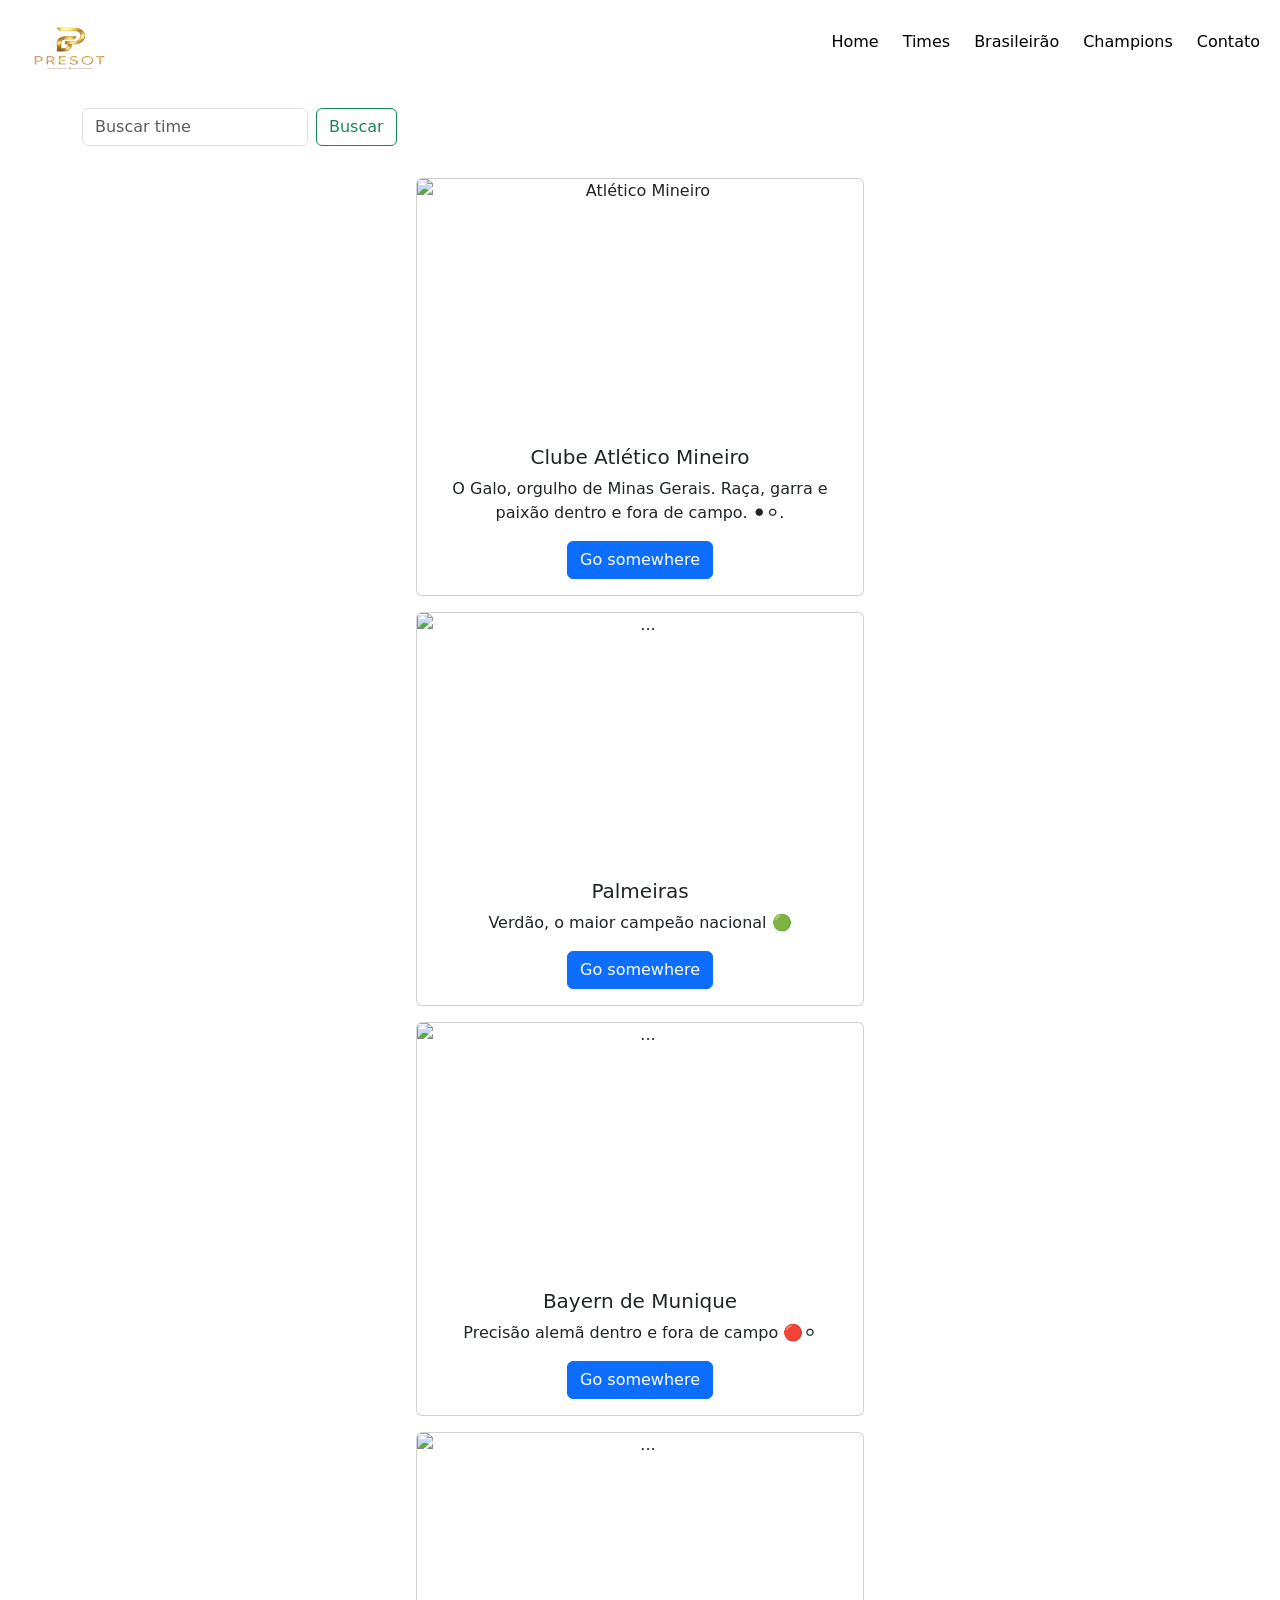
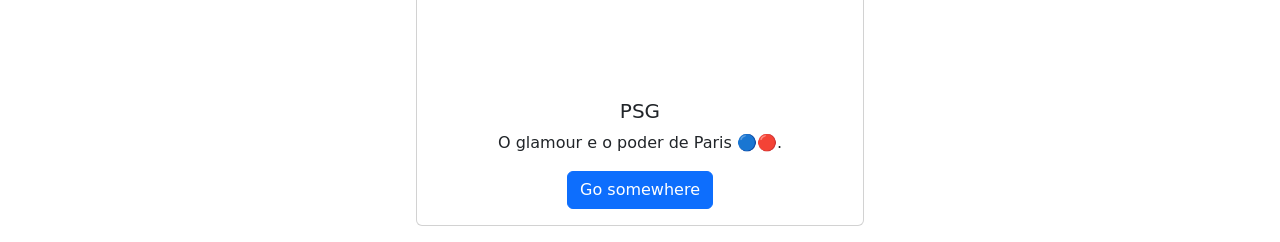
==== modulo/pages/times.html @ 690aa34c "add teams page with cards and search bar" ====
<!DOCTYPE html>
<html lang="en">
<head>
    <meta charset="UTF-8">
    <meta name="viewport" content="width=device-width, initial-scale=1.0">
    <title>Times</title>
    <link rel="stylesheet" href="https://cdn.jsdelivr.net/npm/bootstrap@5.3.8/dist/css/bootstrap.min.css">
    <link rel="stylesheet" href="../css/style.css">
</head>
<body>
    <header>
        <img src="../images/logo.png" alt="Logo">
        <ul class="menu">
            <li><a href="../pages/index.html">Home</a></li>
            <li><a href="../pages/times.html">Times</a></li>
            <li><a href="../pages/brasileirao.html">Brasileirão</a></li>
            <li><a href="../pages/europeus.html">Champions</a></li>
            <li><a href="../pages/contato.html">Contato</a></li>
        </ul>
    </header>
    <main>
      <nav class="navbar justify-content-center mb-4">
  <div class="container">
    <form class="d-flex w-20" role="search">
      <input class="form-control me-2" type="search" placeholder="Buscar time" aria-label="Search"/>
      <button class="btn btn-outline-success" type="submit">Buscar</button>
    </form>
  </div>
</nav>
<section class="times">
  <div class="row d-flex flex-column align-items-center">
    <div class="col-auto mb-3">
      <div class="card" style="width: 28rem;">
       <img src="https://picsum.photos/400/200" class="card-img-top" alt="Atlético Mineiro">
        <div class="card-body">
          <h5 class="card-title">Clube Atlético Mineiro</h5>
          <p class="card-text">O Galo, orgulho de Minas Gerais. Raça, garra e paixão dentro e fora de campo. ⚫⚪.</p>
          <a href="#" class="btn btn-primary">Go somewhere</a>
        </div>
      </div>
    </div>

    <div class="col-auto mb-3">
      <div class="card" style="width: 28rem;">
        <img src="https://picsum.photos/400/200" class="card-img-top" alt="...">
        <div class="card-body">
          <h5 class="card-title">Palmeiras </h5>
          <p class="card-text">Verdão, o maior campeão nacional 🟢</p>
          <a href="#" class="btn btn-primary">Go somewhere</a>
        </div>
      </div>
    </div>
    <div class="col-auto mb-3">
      <div class="card" style="width: 28rem;">
        <img src="https://picsum.photos/400/200" class="card-img-top" alt="...">
        <div class="card-body">
          <h5 class="card-title">Bayern de Munique</h5>
          <p class="card-text">Precisão alemã dentro e fora de campo 🔴⚪</p>
          <a href="#" class="btn btn-primary">Go somewhere</a>
        </div>
      </div>
    </div>
    <div class="col-auto mb-3">
      <div class="card" style="width: 28rem;">
        <img src="https://picsum.photos/400/200" class="card-img-top" alt="...">
        <div class="card-body">
          <h5 class="card-title">PSG </h5>
          <p class="card-text">O glamour e o poder de Paris 🔵🔴.</p>
          <a href="#" class="btn btn-primary">Go somewhere</a>
        </div>
      </div>
    </div>
  </div>
  </div>
  
  </div>
  
</section>
</body>
</html>
---- modulo/css/style.css ----
*{
    padding: 0px;
    margin: 0px;
}
.menu{
    display: flex;
    list-style: none;
    gap: 24px;
    padding: 0; 
    
}
.menu a{
    text-decoration: none;
    color:black;
    
}
.menu a:hover{
    color:tomato;
}
header img {
    width: 100px;
    height: 80px;
}
main .Home {
  display: flex;
  
  flex-direction: column;
  padding: 50px 70px;
  
}
header {
    display: flex;
    align-items: center;
    justify-content: space-between;
    padding: 10px 20px;
    
}
section .card img {
    width: 100%;
    height: 550px;       
    
}
.card{
    text-align: center;
    
}
.container-fluid{
    justify-content:center;
}
section{
    justify-content: center;
}
footer{
   text-align: center;
}
main .times{
    display: flex;
    justify-content: center;
    
}
.times .card {
    width: 18rem;
}

.times .card-img-top {
    width: 100%;
    height: 180px;
    object-fit: cover;
}
.times .card-img-top {
    width: 100%;
    height: 250px;
    object-fit: cover;
}
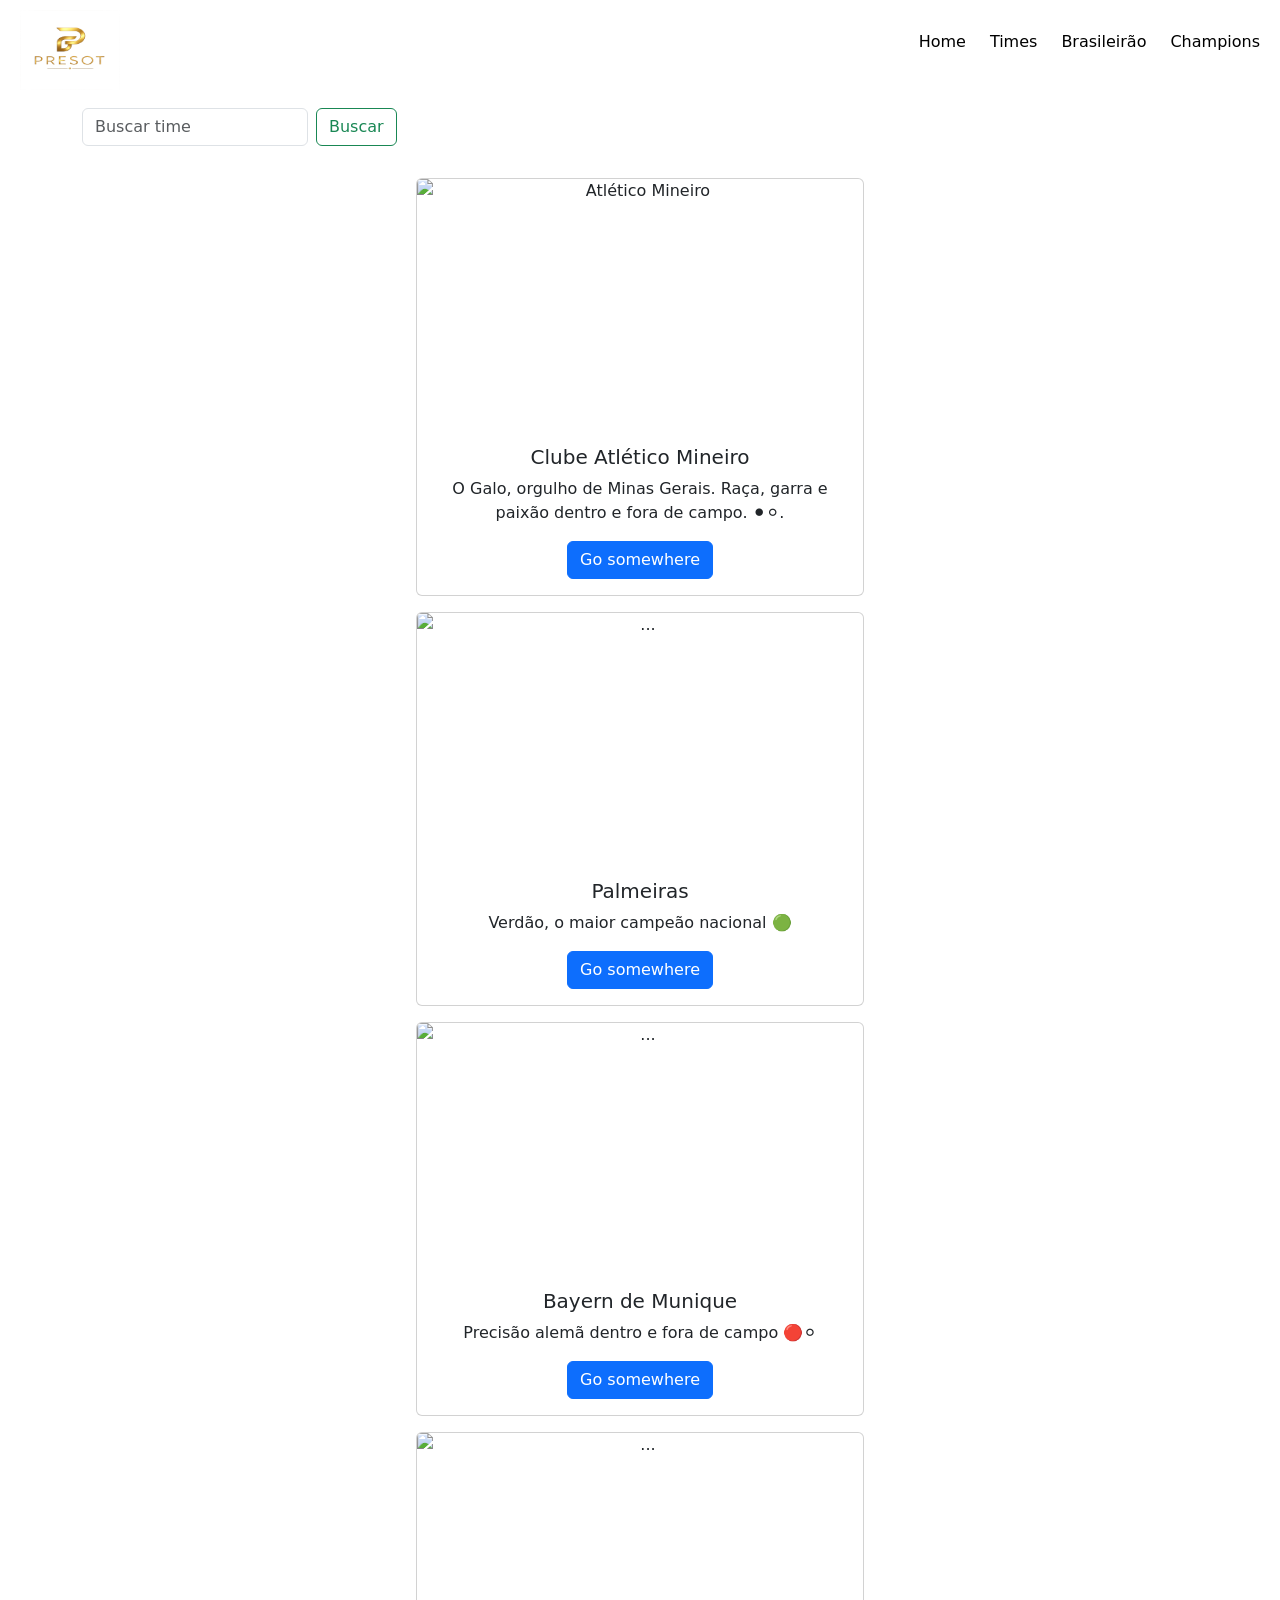
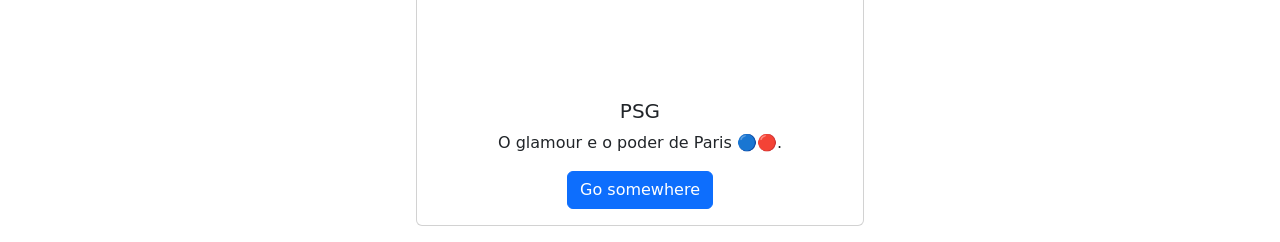
==== commit 1b444ebd: "Remove 'Contato' link from times.html" ====
--- a/modulo/pages/times.html
+++ b/modulo/pages/times.html
@@ -15,7 +15,6 @@
             <li><a href="../pages/times.html">Times</a></li>
             <li><a href="../pages/brasileirao.html">Brasileirão</a></li>
             <li><a href="../pages/europeus.html">Champions</a></li>
-            <li><a href="../pages/contato.html">Contato</a></li>
         </ul>
     </header>
     <main>
@@ -77,4 +76,4 @@
   
 </section>
 </body>
-</html>+</html>
